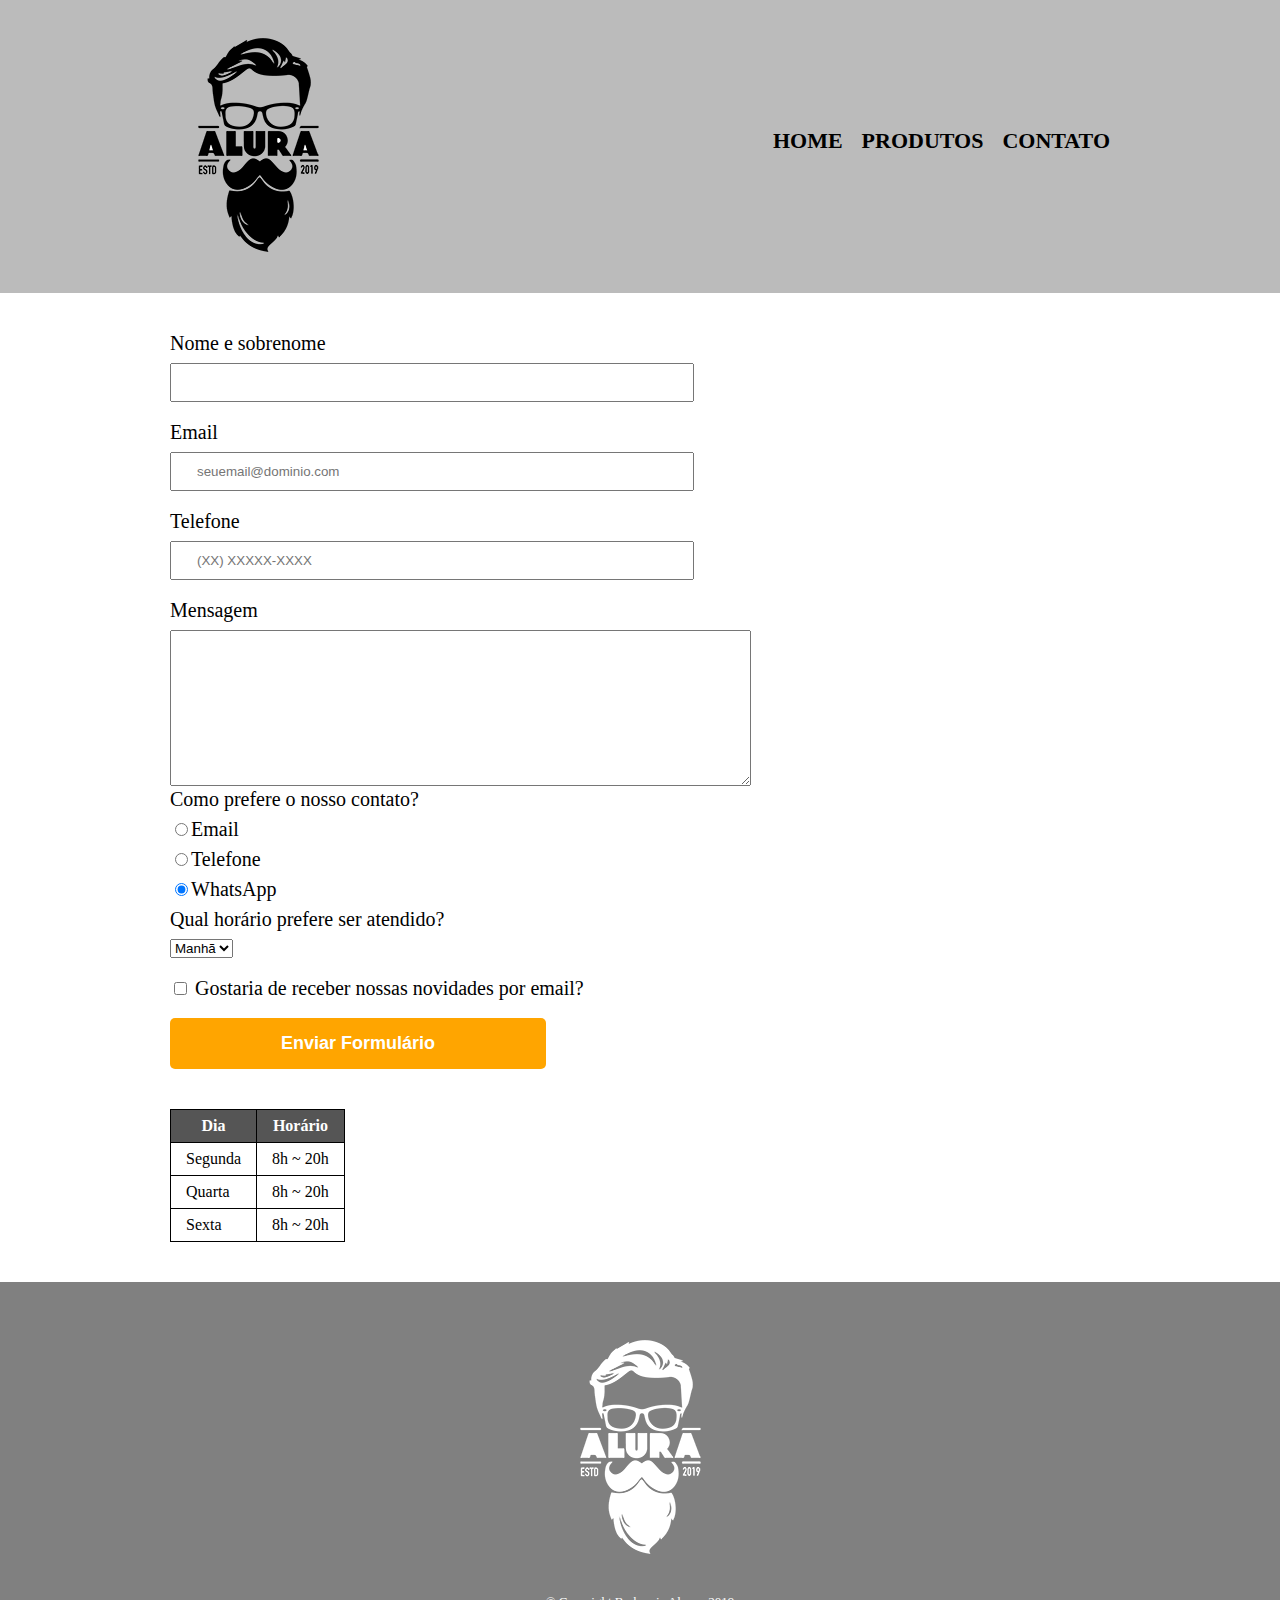
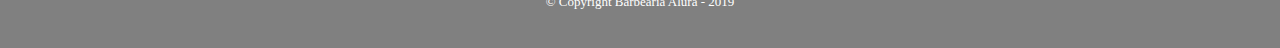
==== contato.html @ 40ee6b57 "Adicionando o projeto da parte 3 do curso de HTML/CSS" ====
<!DOCTYPE html>
<html>
	<head>
		<meta charset="UTF-8">
		<title>Contatos - Barbearia Alura</title>

		<link rel="stylesheet" href="reset.css">
		<link rel="stylesheet" href="style.css">
	</head>
    <body>
		<header>
			<div class="caixa">
				<h1><img src="logo.png" alt="Logo da Barbearia Alura"></h1>

				<nav>
					<ul>
						<li><a href="index.html">Home</a></li>
						<li><a href="produtos.html">Produtos</a></li>
						<li><a href="contato.html">Contato</a></li>
					</ul>
				</nav>
			</div>
		</header>
        <main>
            <form>
                <label for="nomesobrenome">Nome e sobrenome</label>
                <input class="input-padrao" type="text" id="nomesobrenome" required>
                
                <label for="email">Email</label>
                <input class="input-padrao" type="email" id="email" required 
				placeholder="seuemail@dominio.com">
                
                <label for="telefone">Telefone</label>
                <input class="input-padrao" type="tel" id="telefone" required placeholder="(XX) XXXXX-XXXX">
				
				<label for="mensagem">Mensagem</label>
				<textarea id="mensagem" cols="70" rows="10" required ></textarea>
				
				<fieldset>
					<legend>Como prefere o nosso contato?</legend>
					<label for="radio-email"><input type="radio" name="contato" value="email" id="radio-email">Email</label>
				
					<label for="radio-telefone"><input type="radio" name="contato" value="telefone" id="radio-telefone">Telefone</label>
				
					<label for="radio-whatsapp"><input type="radio" name="contato" value="whatsapp" id="radio-whatsapp" checked>WhatsApp</label>
				</fieldset>
				
				<fieldset>
					<legend>Qual horário prefere ser atendido?</legend>
					<select>
						<option>Manhã</option>
						<option>Tarde</option>
						<option>Noite</option>
					</select>
				</fieldset>
				<label class="checkbox">
					<input type="checkbox">
					Gostaria de receber nossas novidades por email?
				</label>
				<input type="submit" value="Enviar Formulário" class="enviar">
           </form>
		   <table>
				<thead>
					<tr>
						<th>Dia</th>
						<th>Horário</th>
					</tr>
				</thead>
				<tbody>
					<tr>
						<td>Segunda</td>
						<td>8h ~ 20h</td>
					</tr>
					<tr>
						<td>Quarta</td>
						<td>8h ~ 20h</td>
					</tr>
					<tr>
						<td>Sexta</td>
						<td>8h ~ 20h</td>
					</tr>
				</tbody>
		</table>

        </main>
		<footer>
			<img src="logo-branco.png" alt="Logo da Barbearia Alura">
			<p class="copyright">&copy; Copyright Barbearia Alura - 2019</p>
		</footer>
	</body>
</html>
---- style.css ----
header {
	background: #BBBBBB;
	padding: 20px 0;
}

.caixa {
	position: relative;
	width: 940px;
	margin: 0 auto;
}

nav {
	position: absolute;
	top: 110px;
	right: 0;
}

nav li {
	display: inline;
	margin: 0 0 0 15px;
}

nav a {
	text-transform: uppercase;
	color: #000000;
	font-weight: bold;
	font-size: 22px;
	text-decoration: none;
}

nav a:hover {
	color: #C78C19;;
	text-decoration: underline;
}

.produtos {
	width: 940px;
	margin: 0 auto;
	padding: 50px 0;
}

.produtos li {
	display: inline-block;
	text-align: center;
	width: 30%;
	vertical-align: top;
	margin: 0 1.5%;
	padding: 30px 20px;
	box-sizing: border-box;
	border: 2px solid #000000;
	border-radius: 10px;
}

.produtos li:active {
	border-color: #088c19;
}

.produtos li:hover {
	border-color:#C78C19 ;
}

.produtos li:hover h2 {
	font-size: 34px;
}

.produtos h2 {
	font-size: 30px;
	font-weight: bold;
}

.produto-descricao {
	font-size: 18px;
}

.produto-preco {
	font-size: 22px;
	font-weight: bold;
	margin-top: 10px;
}

footer {
	text-align: center;
	background: gray;
	padding: 40px 0;
}

.copyright {
	color: #FFFFFF;
	font-size: 13px;
	margin: 20px 0 0;
}

main {
	width: 940px;
	margin: 0 auto;
}

form {
	margin: 40px 0;
}


form input {
	padding: 10px 25px;
	
}

form label, form legend {
    display:block;
    font-size: 20px;
    margin: 0 0 10px;
}

.input-padrao {
    display: block;
    margin: 0 0 20px;
    padding: 10px 25px;
    width: 50%;
}

.checkbox {
    margin: 20px 0;
}

.enviar {
	width: 40%;
	padding: 15px 0;
	background: orange;
	color: white;
	font-weight: bold;
	font-size: 18px;
	border: none;
	border-radius: 5px;
	transition: 1s all;
	cursor: pointer;
}

.enviar:hover {
	background: darkorange;
	transform: scale(1.2);

}

table {
    margin: 20px 0 40px;
}

thead {
    background: #555555;
    color: white;
    font-weight: bold;
}

td, th {
    border: 1px solid #000000;
    padding: 8px 15px;
}
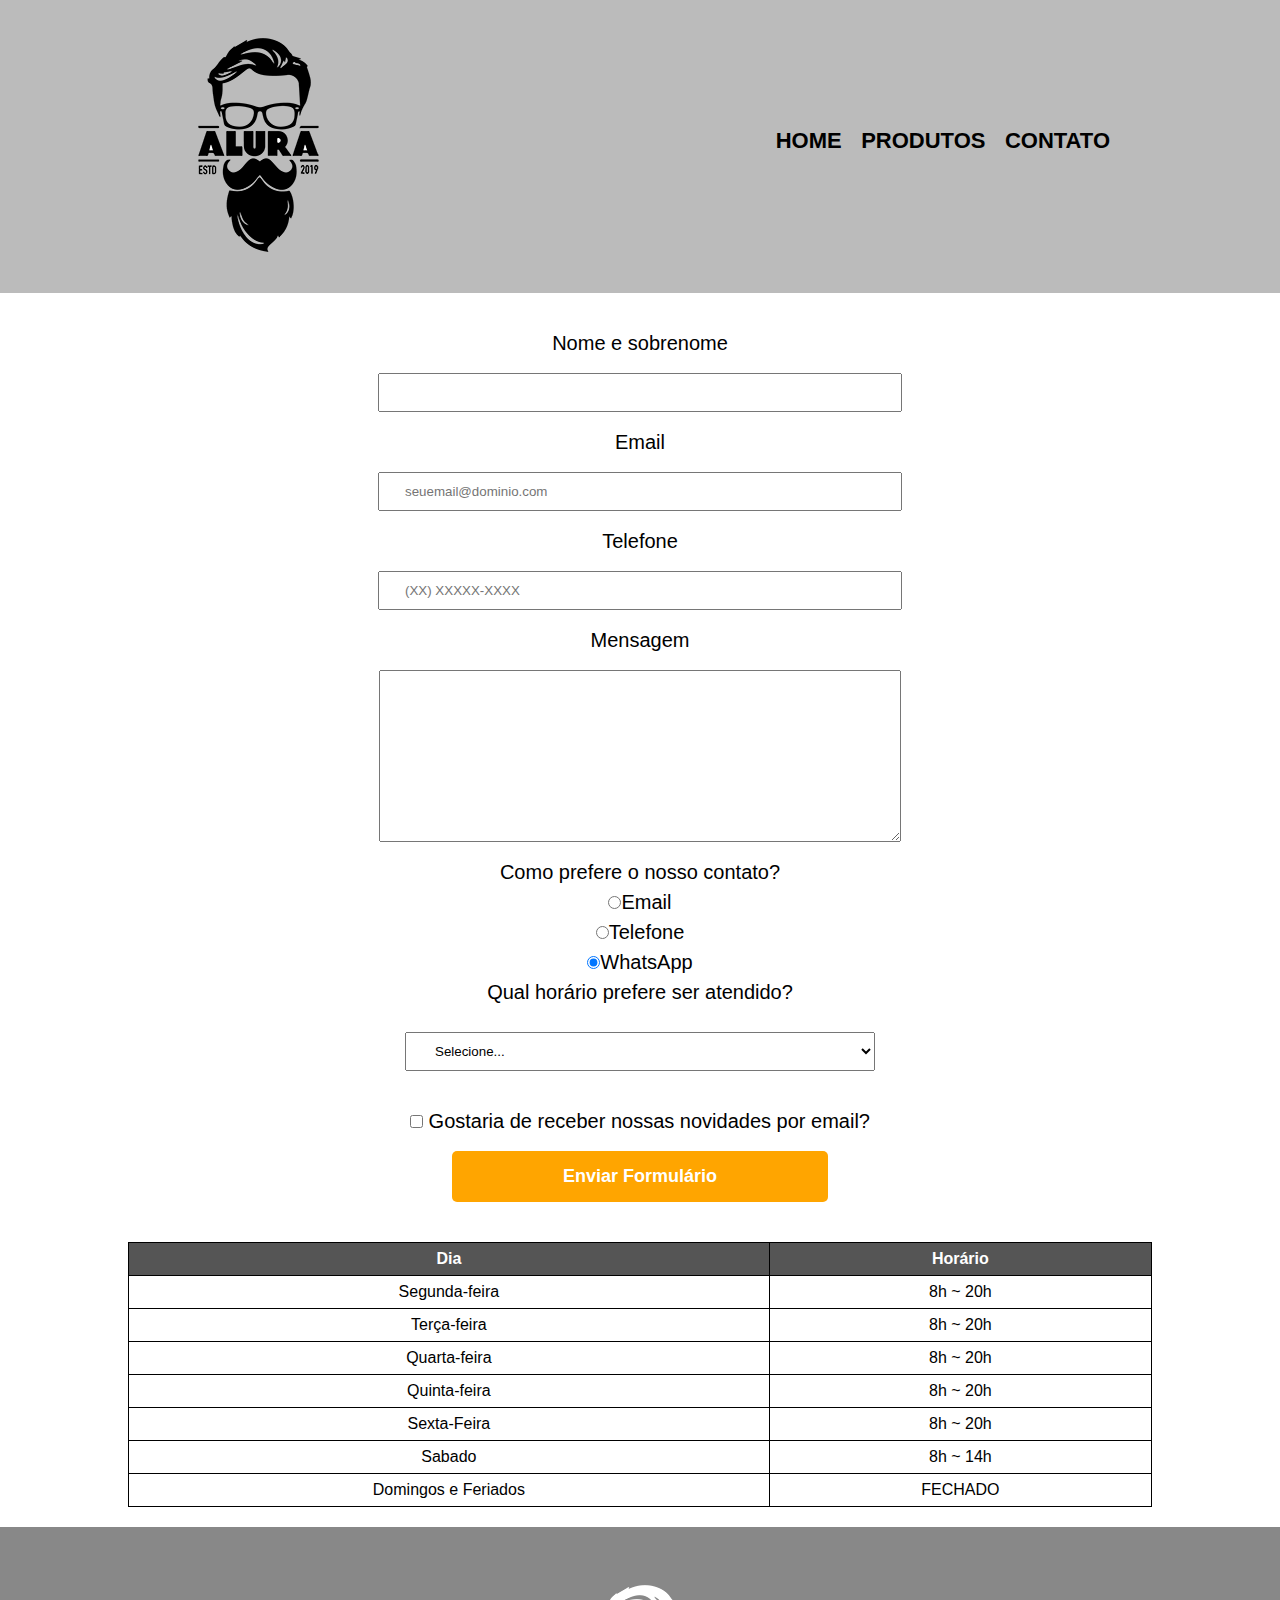
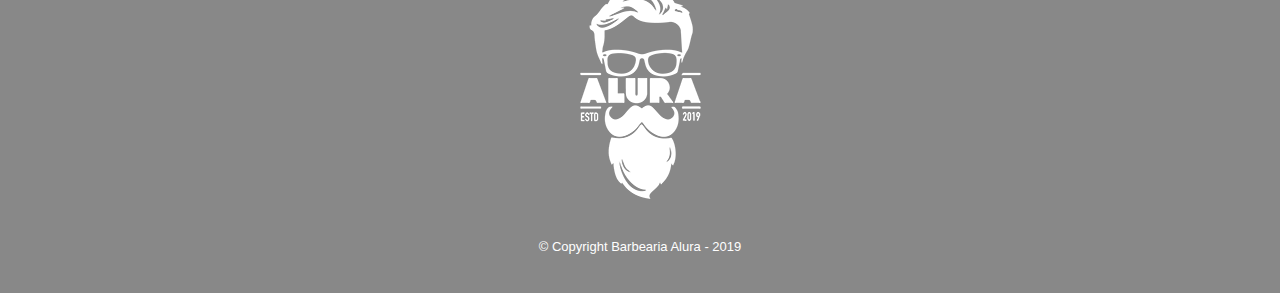
==== commit 1a477597: "Adicionando a ultima aula do curso de HTML/CSS" ====
--- a/contato.html
+++ b/contato.html
@@ -2,6 +2,7 @@
 <html>
 	<head>
 		<meta charset="UTF-8">
+		<meta name="viewport" content="width=device-width">
 		<title>Contatos - Barbearia Alura</title>
 
 		<link rel="stylesheet" href="reset.css">
@@ -22,43 +23,48 @@
 			</div>
 		</header>
         <main>
-            <form>
-                <label for="nomesobrenome">Nome e sobrenome</label>
-                <input class="input-padrao" type="text" id="nomesobrenome" required>
-                
-                <label for="email">Email</label>
-                <input class="input-padrao" type="email" id="email" required 
-				placeholder="seuemail@dominio.com">
-                
-                <label for="telefone">Telefone</label>
-                <input class="input-padrao" type="tel" id="telefone" required placeholder="(XX) XXXXX-XXXX">
-				
-				<label for="mensagem">Mensagem</label>
-				<textarea id="mensagem" cols="70" rows="10" required ></textarea>
-				
-				<fieldset>
-					<legend>Como prefere o nosso contato?</legend>
-					<label for="radio-email"><input type="radio" name="contato" value="email" id="radio-email">Email</label>
-				
-					<label for="radio-telefone"><input type="radio" name="contato" value="telefone" id="radio-telefone">Telefone</label>
-				
-					<label for="radio-whatsapp"><input type="radio" name="contato" value="whatsapp" id="radio-whatsapp" checked>WhatsApp</label>
-				</fieldset>
-				
-				<fieldset>
-					<legend>Qual horário prefere ser atendido?</legend>
-					<select>
-						<option>Manhã</option>
-						<option>Tarde</option>
-						<option>Noite</option>
-					</select>
-				</fieldset>
-				<label class="checkbox">
-					<input type="checkbox">
-					Gostaria de receber nossas novidades por email?
-				</label>
-				<input type="submit" value="Enviar Formulário" class="enviar">
-           </form>
+			<section class="formulario">
+				<form>
+					<label for="nomesobrenome">Nome e sobrenome</label>
+					<input class="input-padrao" type="text" id="nomesobrenome" required>
+					
+					<label for="email">Email</label>
+					<input class="input-padrao" type="email" id="email" required 
+					placeholder="seuemail@dominio.com">
+					
+					<label for="telefone">Telefone</label>
+					<input class="input-padrao" type="tel" id="telefone" required placeholder="(XX) XXXXX-XXXX">
+					
+					<label for="mensagem">Mensagem</label>
+					<textarea class="input-padrao" id="mensagem" cols="40" rows="10" required ></textarea>
+					
+					<fieldset>
+						<legend>Como prefere o nosso contato?</legend>
+						<label for="radio-email"><input type="radio" name="contato" value="email" id="radio-email">Email</label>
+					
+						<label for="radio-telefone"><input type="radio" name="contato" value="telefone" id="radio-telefone">Telefone</label>
+					
+						<label for="radio-whatsapp"><input type="radio" name="contato" value="whatsapp" id="radio-whatsapp" checked>WhatsApp</label>
+					</fieldset>
+					
+					<fieldset>
+						<legend>Qual horário prefere ser atendido?</legend>
+						<select placeholder="-- Selecione aqui" class="input-padrao" >
+							<option value="" disabled selected>Selecione...</option>
+							<option>Manhã</option>
+							<option>Tarde</option>
+							<option>Noite</option>
+							<option>Não tenho preferencia de horário</option>
+						</select>
+					</fieldset>
+					<label class="checkbox">
+						<input type="checkbox">
+						Gostaria de receber nossas novidades por email?
+					</label>
+					<input type="submit" value="Enviar Formulário" class="enviar">
+				</form>	
+			</section>
+
 		   <table>
 				<thead>
 					<tr>
@@ -68,16 +74,32 @@
 				</thead>
 				<tbody>
 					<tr>
-						<td>Segunda</td>
+						<td>Segunda-feira</td>
 						<td>8h ~ 20h</td>
 					</tr>
 					<tr>
-						<td>Quarta</td>
+						<td>Terça-feira</td>
 						<td>8h ~ 20h</td>
 					</tr>
 					<tr>
-						<td>Sexta</td>
+						<td>Quarta-feira</td>
 						<td>8h ~ 20h</td>
+					</tr>
+					<tr>
+						<td>Quinta-feira</td>
+						<td>8h ~ 20h</td>
+					</tr>
+					<tr>
+						<td>Sexta-Feira</td>
+						<td>8h ~ 20h</td>
+					</tr>
+					<tr>
+						<td>Sabado</td>
+						<td>8h ~ 14h</td>
+					</tr>
+					<tr>
+						<td>Domingos e Feriados</td>
+						<td>FECHADO</td>
 					</tr>
 				</tbody>
 		</table>
--- a/style.css
+++ b/style.css
@@ -1,6 +1,10 @@
 header {
 	background: #BBBBBB;
 	padding: 20px 0;
+}
+
+body{
+	font-family: 'Montserrat', sans-serif;
 }
 
 .caixa {
@@ -80,7 +84,7 @@
 
 footer {
 	text-align: center;
-	background: gray;
+	background: #888888;
 	padding: 40px 0;
 }
 
@@ -91,17 +95,24 @@
 }
 
 main {
-	width: 940px;
-	margin: 0 auto;
+
+}
+
+.formulario{
+	width: 940px;
+	margin: 0 auto;
+	text-align: center;
 }
 
 form {
-	margin: 40px 0;
+	margin: 40px auto;
+	width: auto;
 }
 
 
 form input {
 	padding: 10px 25px;
+	margin: 0 auto;
 	
 }
 
@@ -109,13 +120,15 @@
     display:block;
     font-size: 20px;
     margin: 0 0 10px;
+
 }
 
 .input-padrao {
     display: block;
-    margin: 0 0 20px;
+    margin: 20px auto;
     padding: 10px 25px;
     width: 50%;
+
 }
 
 .checkbox {
@@ -142,7 +155,9 @@
 }
 
 table {
-    margin: 20px 0 40px;
+    margin: 20px auto;
+	width: 80%;
+	text-align: center;
 }
 
 thead {
@@ -154,4 +169,121 @@
 td, th {
     border: 1px solid #000000;
     padding: 8px 15px;
+}
+
+/* CSS da página principal*/
+
+.banner {
+	width: 100%;
+}
+
+.titulo-principal {
+	text-align: center;
+	font-size: 2em;
+	margin: 0 0 1em;
+	clear: left;
+}
+
+.principal {
+	padding: 3em 0;
+	background: #fefefe;
+	width: 940px;
+	margin: 0 auto;
+}
+
+.principal p {
+	margin: 0 0 1em;	
+}
+
+.principal strong{
+	font-weight: bold;
+}
+
+.principal em {
+	font-style: italic;
+}
+
+.utensilios {
+	width: 120px;
+	float: left;
+	margin: 0 20px 20px 0;
+}
+
+.beneficios {
+	padding: 3em 0;
+	background: #888888;
+}
+
+.conteudo-beneficios {
+	width: 640px;
+	margin: 0 auto;
+}
+
+.lista-beneficios {
+	width: 40%;
+	display: inline-block;
+	vertical-align: top;
+}
+
+.itens {
+	line-height: 1.5;
+}
+
+.itens::before {
+	content: "★";
+}
+
+.itens:first-child {
+	font-weight: bold;
+}
+
+.imagem-beneficios {
+	width: 60%;
+	opacity: 1;
+	transition: 400ms;
+	box-shadow: 10px 10px 10px 0 black;
+}
+
+.imagem-beneficios:hover {
+	opacity: 0.3;
+}
+.mapa {
+	padding: 3em 0;
+	background: linear-gradient(#FEFEFE, #888888);
+}
+
+.mapa p {
+	margin: 0 0 2em;
+}
+
+.mapa-conteudo {
+	width: 940px;
+	margin: 0 auto;
+}
+.video {
+	width: 560px;
+	margin: 2em auto;
+}
+
+@media screen and (max-width: 480px) {
+    .caixa, .principal, .conteudo-beneficios, .mapa-conteudo, .video, .input-padrao, .produtos {
+        width: auto;
+    }
+
+    h1, .input-padrao, form, thead, tbody{
+        text-align: center;
+    }
+
+    nav {
+        position: static;
+    }
+	
+	.input-padrao, table, .enviar, .produtos li {
+		margin: 20px auto;
+		width: 80%;
+	}
+
+    .lista-beneficios, .imagem-beneficios{
+        width: 100%;
+    }
 }